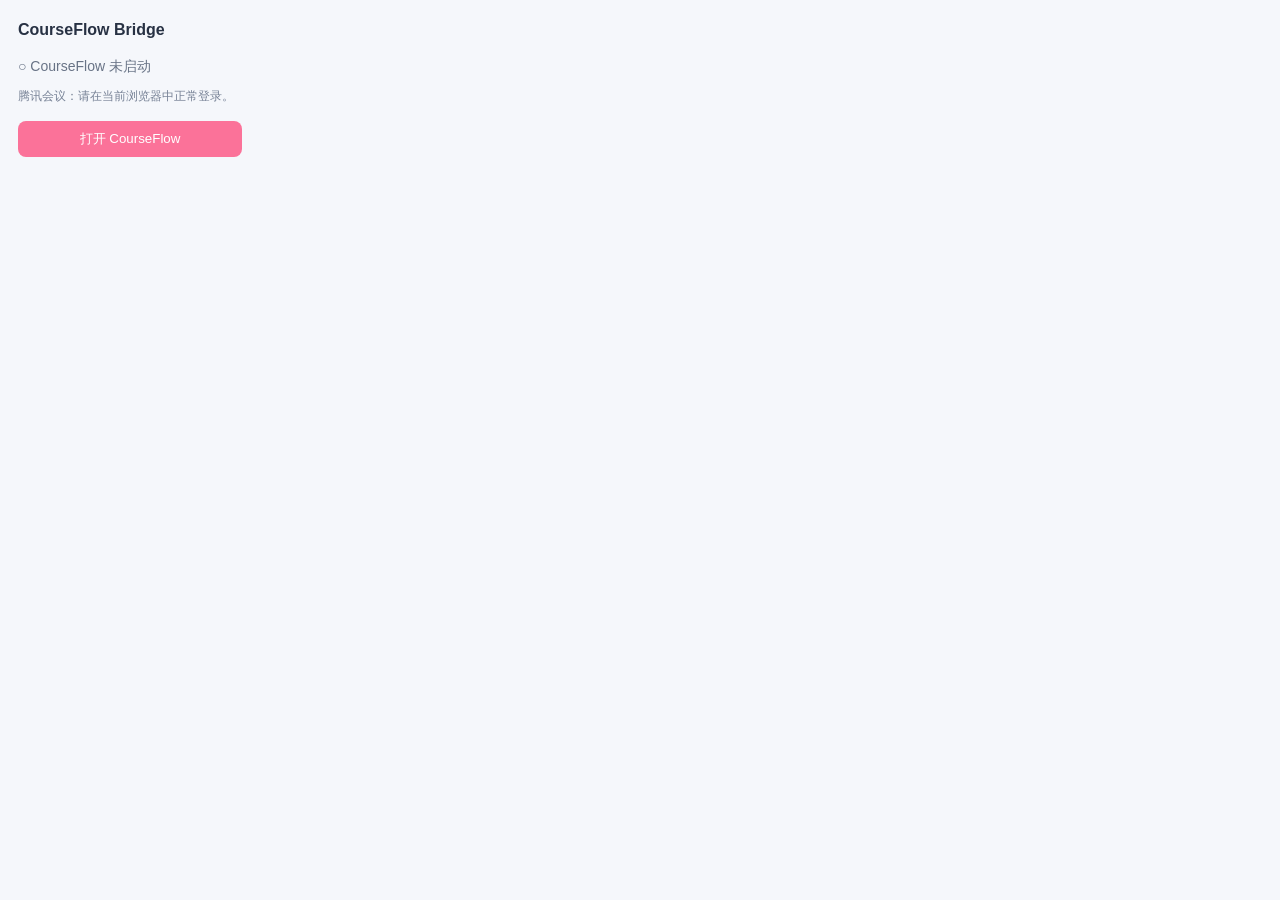
==== browser-extension/popup.html @ adf05a42 "Add Tencent Meeting browser bridge prototype" ====
<!doctype html>
<html lang="zh-CN">
<head>
  <meta charset="utf-8">
  <meta name="viewport" content="width=device-width, initial-scale=1">
  <title>CourseFlow Meeting Bridge</title>
  <link rel="stylesheet" href="popup.css">
</head>
<body>
  <main>
    <h1>CourseFlow Bridge</h1>
    <p id="connection" class="status">正在检查本地服务…</p>
    <p class="hint">腾讯会议：请在当前浏览器中正常登录。</p>
    <button id="open-courseflow" type="button">打开 CourseFlow</button>
  </main>
  <script src="popup.js"></script>
</body>
</html>
---- browser-extension/popup.css ----
body { width: 260px; margin: 0; color: #273143; background: #f5f7fb; font: 14px/1.5 "Segoe UI", sans-serif; }
main { padding: 18px; }
h1 { margin: 0 0 14px; font-size: 16px; }
.status { margin: 0 0 10px; color: #687386; }
.status.ready { color: #24724a; }
.hint { margin: 0 0 16px; color: #778296; font-size: 12px; }
button { width: 100%; padding: 9px 12px; border: 0; border-radius: 8px; color: #fff; background: #fb7299; cursor: pointer; }
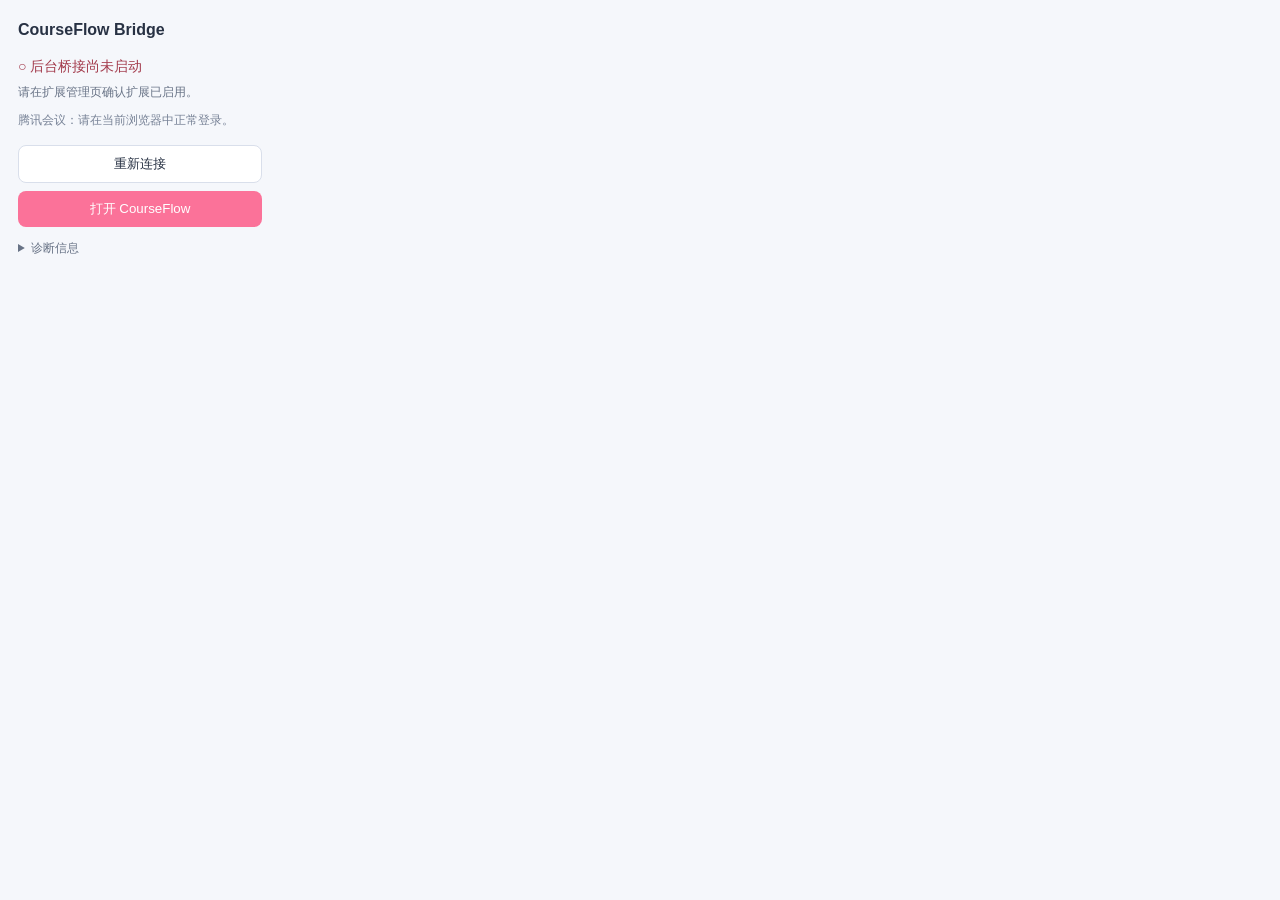
==== commit 30355a57: "Fix browser bridge connection handshake" ====
--- a/browser-extension/popup.html
+++ b/browser-extension/popup.html
@@ -9,9 +9,15 @@
 <body>
   <main>
     <h1>CourseFlow Bridge</h1>
-    <p id="connection" class="status">正在检查本地服务…</p>
+    <p id="connection" class="status">正在检查桥接状态…</p>
+    <p id="details" class="details"></p>
     <p class="hint">腾讯会议：请在当前浏览器中正常登录。</p>
+    <button id="reconnect" class="secondary" type="button">重新连接</button>
     <button id="open-courseflow" type="button">打开 CourseFlow</button>
+    <details>
+      <summary>诊断信息</summary>
+      <p id="diagnostic"></p>
+    </details>
   </main>
   <script src="popup.js"></script>
 </body>
--- a/browser-extension/popup.css
+++ b/browser-extension/popup.css
@@ -1,7 +1,11 @@
-body { width: 260px; margin: 0; color: #273143; background: #f5f7fb; font: 14px/1.5 "Segoe UI", sans-serif; }
+body { width: 280px; margin: 0; color: #273143; background: #f5f7fb; font: 14px/1.5 "Segoe UI", sans-serif; }
 main { padding: 18px; }
 h1 { margin: 0 0 14px; font-size: 16px; }
 .status { margin: 0 0 10px; color: #687386; }
 .status.ready { color: #24724a; }
+.status.problem { color: #a33b4c; }
+.details { margin: -4px 0 10px; color: #687386; font-size: 12px; }
 .hint { margin: 0 0 16px; color: #778296; font-size: 12px; }
 button { width: 100%; padding: 9px 12px; border: 0; border-radius: 8px; color: #fff; background: #fb7299; cursor: pointer; }
+button.secondary { margin-bottom: 8px; border: 1px solid #d9dfeb; color: #273143; background: #fff; }
+details { margin-top: 12px; color: #687386; font-size: 12px; overflow-wrap: anywhere; }
